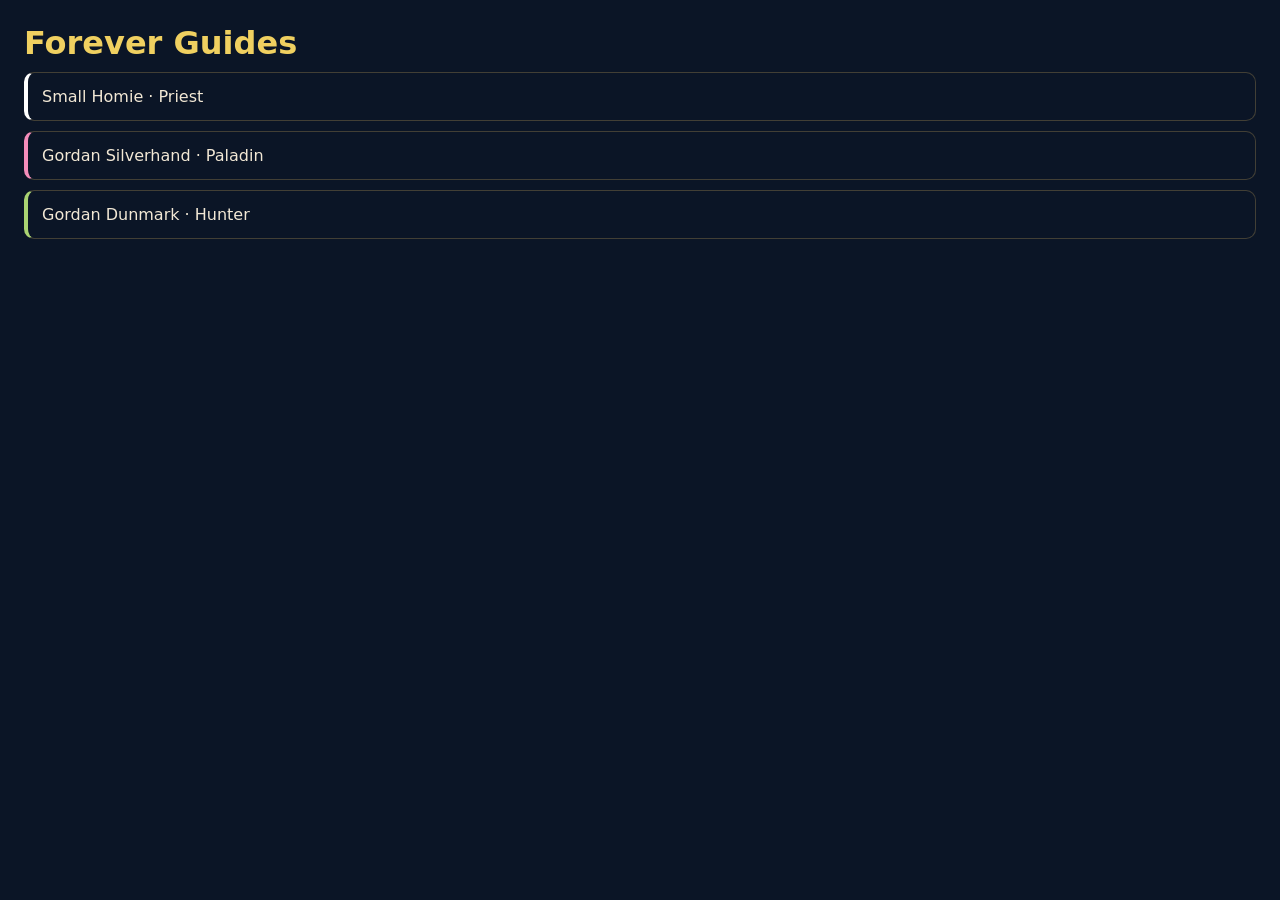
==== index.html @ d98e3555 "All three guides in one app" ====
<!doctype html><html lang="en"><head><meta charset="utf-8"><meta name="viewport" content="width=device-width,initial-scale=1">
<title>Forever Guides</title><meta name="theme-color" content="#0b1526"><link rel="manifest" href="manifest.webmanifest"><link rel="apple-touch-icon" href="icons/icon-180.png">
<meta name="apple-mobile-web-app-capable" content="yes"><meta name="apple-mobile-web-app-title" content="Forever Guides">
<style>body{margin:0;background:#0b1526;color:#f2e8d5;font:16px system-ui;display:flex;flex-direction:column;gap:10px;padding:24px}a{padding:14px;border:1px solid rgba(196,163,90,.3);border-radius:10px;color:#f2e8d5;text-decoration:none}</style>
<script>const s=localStorage.getItem('fg:last');if(['priest','paladin','hunter'].includes(s))location.replace(s+'/'+location.search+location.hash)</script></head><body>
<h1 style="color:#f0d060;margin:0">Forever Guides</h1><a href="priest/" style="border-left:4px solid #FFFFFF">Small Homie · Priest</a><a href="paladin/" style="border-left:4px solid #F48CBA">Gordan Silverhand · Paladin</a><a href="hunter/" style="border-left:4px solid #AAD372">Gordan Dunmark · Hunter</a><script>if("serviceWorker" in navigator)navigator.serviceWorker.register("sw.js",{updateViaCache:"none"})</script></body></html>
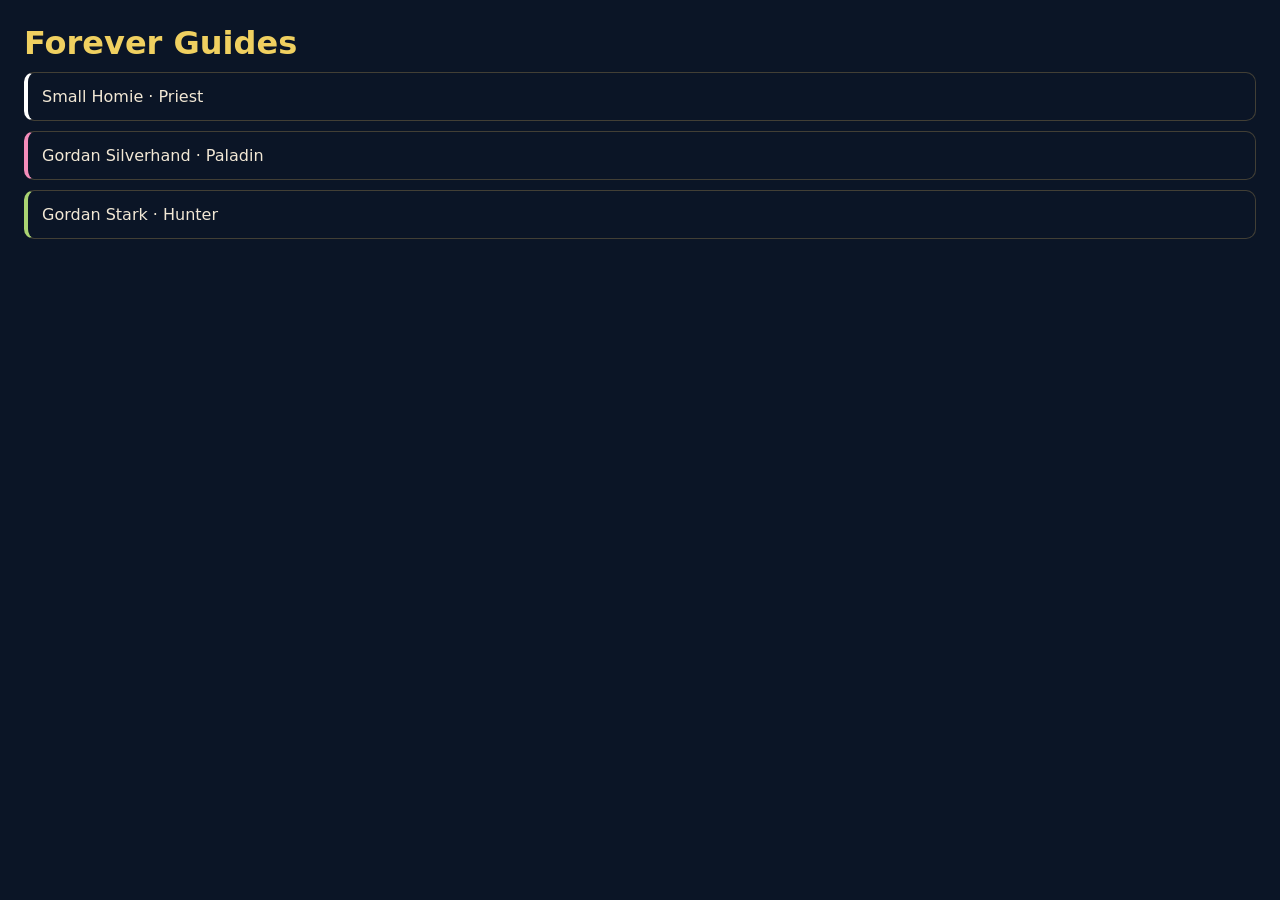
==== commit ec210446: "3-in-1: Gordan Stark Human BM + trainer buy/skip Hunter identity: Human Gordan Stark, Northshire/Elw" ====
--- a/index.html
+++ b/index.html
@@ -3,4 +3,4 @@
 <meta name="apple-mobile-web-app-capable" content="yes"><meta name="apple-mobile-web-app-title" content="Forever Guides">
 <style>body{margin:0;background:#0b1526;color:#f2e8d5;font:16px system-ui;display:flex;flex-direction:column;gap:10px;padding:24px}a{padding:14px;border:1px solid rgba(196,163,90,.3);border-radius:10px;color:#f2e8d5;text-decoration:none}</style>
 <script>const s=localStorage.getItem('fg:last');if(['priest','paladin','hunter'].includes(s))location.replace(s+'/'+location.search+location.hash)</script></head><body>
-<h1 style="color:#f0d060;margin:0">Forever Guides</h1><a href="priest/" style="border-left:4px solid #FFFFFF">Small Homie · Priest</a><a href="paladin/" style="border-left:4px solid #F48CBA">Gordan Silverhand · Paladin</a><a href="hunter/" style="border-left:4px solid #AAD372">Gordan Dunmark · Hunter</a><script>if("serviceWorker" in navigator)navigator.serviceWorker.register("sw.js",{updateViaCache:"none"})</script></body></html>+<h1 style="color:#f0d060;margin:0">Forever Guides</h1><a href="priest/" style="border-left:4px solid #FFFFFF">Small Homie · Priest</a><a href="paladin/" style="border-left:4px solid #F48CBA">Gordan Silverhand · Paladin</a><a href="hunter/" style="border-left:4px solid #AAD372">Gordan Stark · Hunter</a><script>if("serviceWorker" in navigator)navigator.serviceWorker.register("sw.js",{updateViaCache:"none"})</script></body></html>
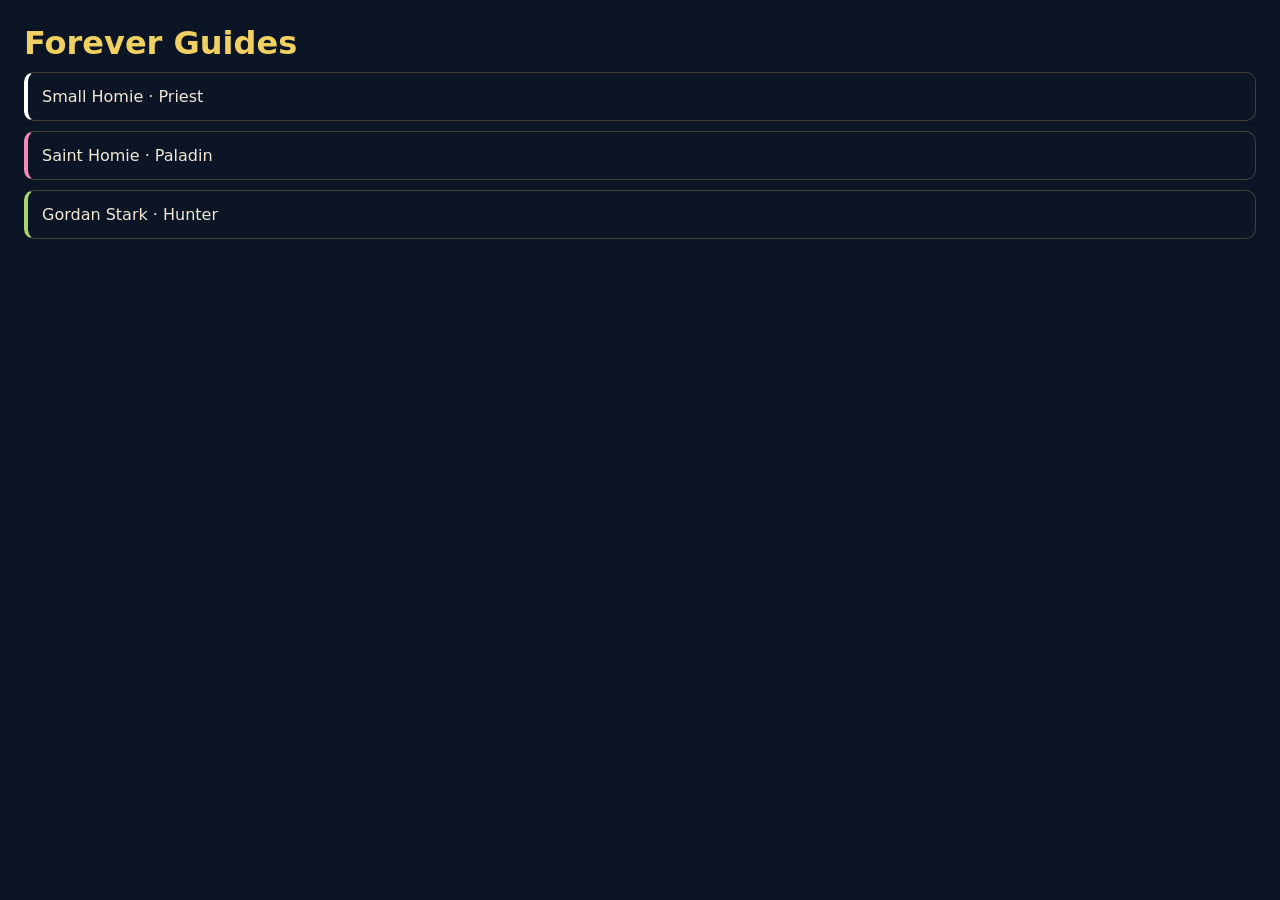
==== commit 3ae426ab: "Paladin renamed to Saint Homie" ====
--- a/index.html
+++ b/index.html
@@ -3,4 +3,4 @@
 <meta name="apple-mobile-web-app-capable" content="yes"><meta name="apple-mobile-web-app-title" content="Forever Guides">
 <style>body{margin:0;background:#0b1526;color:#f2e8d5;font:16px system-ui;display:flex;flex-direction:column;gap:10px;padding:24px}a{padding:14px;border:1px solid rgba(196,163,90,.3);border-radius:10px;color:#f2e8d5;text-decoration:none}</style>
 <script>const s=localStorage.getItem('fg:last');if(['priest','paladin','hunter'].includes(s))location.replace(s+'/'+location.search+location.hash)</script></head><body>
-<h1 style="color:#f0d060;margin:0">Forever Guides</h1><a href="priest/" style="border-left:4px solid #FFFFFF">Small Homie · Priest</a><a href="paladin/" style="border-left:4px solid #F48CBA">Gordan Silverhand · Paladin</a><a href="hunter/" style="border-left:4px solid #AAD372">Gordan Stark · Hunter</a><script>if("serviceWorker" in navigator)navigator.serviceWorker.register("sw.js",{updateViaCache:"none"})</script></body></html>+<h1 style="color:#f0d060;margin:0">Forever Guides</h1><a href="priest/" style="border-left:4px solid #FFFFFF">Small Homie · Priest</a><a href="paladin/" style="border-left:4px solid #F48CBA">Saint Homie · Paladin</a><a href="hunter/" style="border-left:4px solid #AAD372">Gordan Stark · Hunter</a><script>if("serviceWorker" in navigator)navigator.serviceWorker.register("sw.js",{updateViaCache:"none"})</script></body></html>
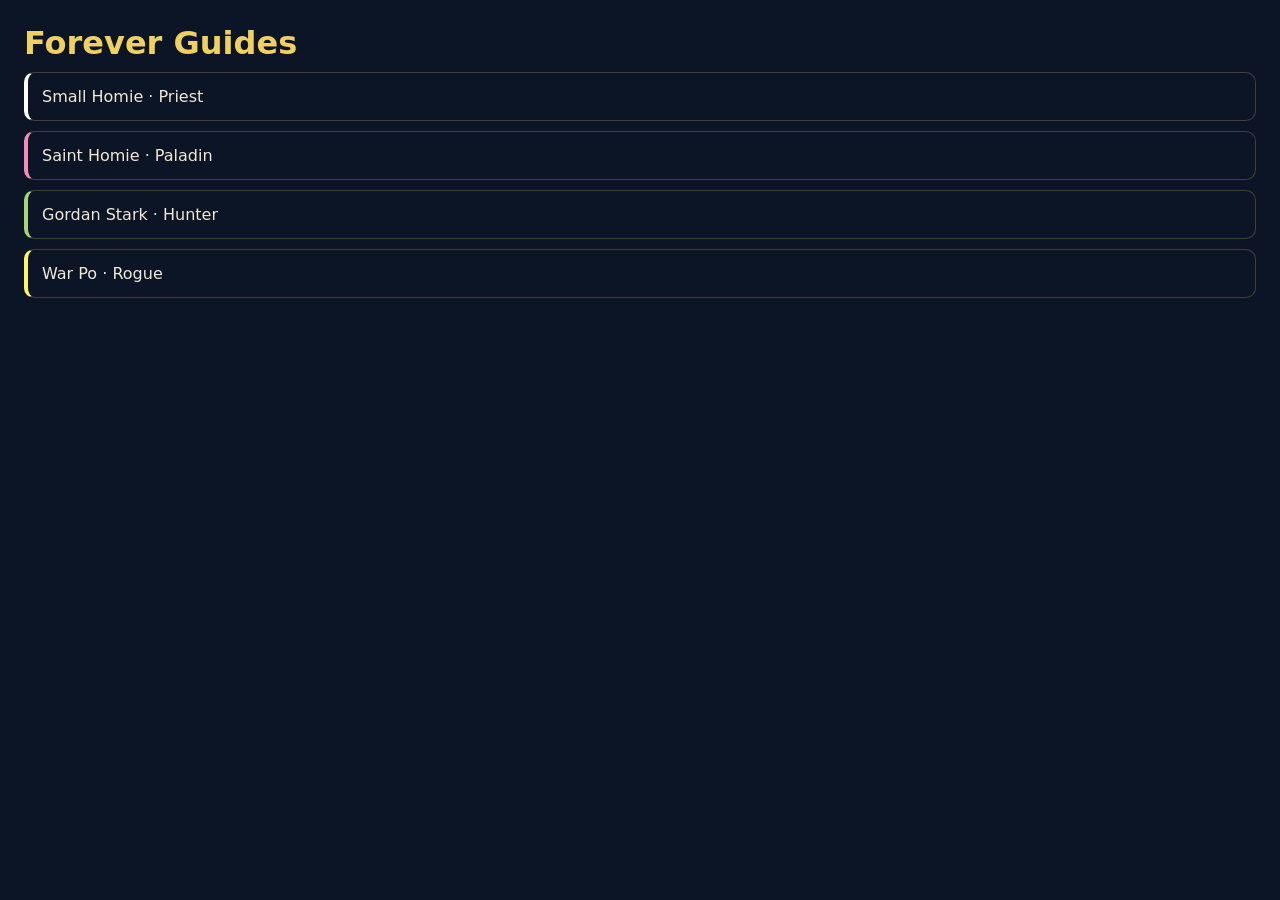
==== commit a2d80fa3: "Gold-saving trainer buy/skip for Priest and Paladin; add War Po Rogue page" ====
--- a/index.html
+++ b/index.html
@@ -2,5 +2,5 @@
 <title>Forever Guides</title><meta name="theme-color" content="#0b1526"><link rel="manifest" href="manifest.webmanifest"><link rel="apple-touch-icon" href="icons/icon-180.png">
 <meta name="apple-mobile-web-app-capable" content="yes"><meta name="apple-mobile-web-app-title" content="Forever Guides">
 <style>body{margin:0;background:#0b1526;color:#f2e8d5;font:16px system-ui;display:flex;flex-direction:column;gap:10px;padding:24px}a{padding:14px;border:1px solid rgba(196,163,90,.3);border-radius:10px;color:#f2e8d5;text-decoration:none}</style>
-<script>const s=localStorage.getItem('fg:last');if(['priest','paladin','hunter'].includes(s))location.replace(s+'/'+location.search+location.hash)</script></head><body>
-<h1 style="color:#f0d060;margin:0">Forever Guides</h1><a href="priest/" style="border-left:4px solid #FFFFFF">Small Homie · Priest</a><a href="paladin/" style="border-left:4px solid #F48CBA">Saint Homie · Paladin</a><a href="hunter/" style="border-left:4px solid #AAD372">Gordan Stark · Hunter</a><script>if("serviceWorker" in navigator)navigator.serviceWorker.register("sw.js",{updateViaCache:"none"})</script></body></html>+<script>const s=localStorage.getItem('fg:last');if(['priest','paladin','hunter','rogue'].includes(s))location.replace(s+'/'+location.search+location.hash)</script></head><body>
+<h1 style="color:#f0d060;margin:0">Forever Guides</h1><a href="priest/" style="border-left:4px solid #FFFFFF">Small Homie · Priest</a><a href="paladin/" style="border-left:4px solid #F48CBA">Saint Homie · Paladin</a><a href="hunter/" style="border-left:4px solid #AAD372">Gordan Stark · Hunter</a><a href="rogue/" style="border-left:4px solid #FFF468">War Po · Rogue</a><script>if("serviceWorker" in navigator)navigator.serviceWorker.register("sw.js",{updateViaCache:"none"})</script></body></html>
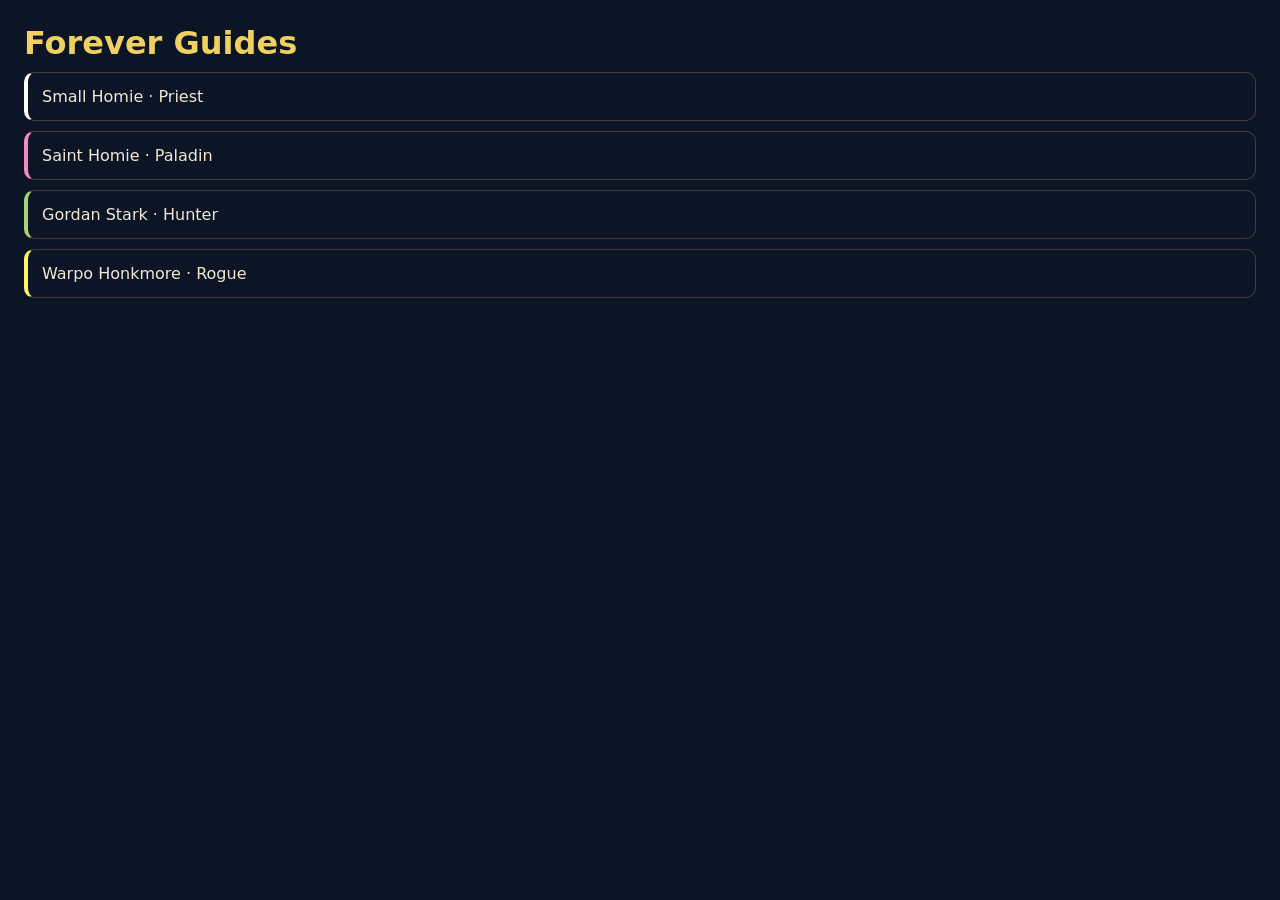
==== commit 1c9e5f12: "Rogue: Warpo Honkmore, Skyborne (Horde) - Zephras Isle, Horde 101 tab, Horde route, Horde poison cha" ====
--- a/index.html
+++ b/index.html
@@ -3,4 +3,4 @@
 <meta name="apple-mobile-web-app-capable" content="yes"><meta name="apple-mobile-web-app-title" content="Forever Guides">
 <style>body{margin:0;background:#0b1526;color:#f2e8d5;font:16px system-ui;display:flex;flex-direction:column;gap:10px;padding:24px}a{padding:14px;border:1px solid rgba(196,163,90,.3);border-radius:10px;color:#f2e8d5;text-decoration:none}</style>
 <script>const s=localStorage.getItem('fg:last');if(['priest','paladin','hunter','rogue'].includes(s))location.replace(s+'/'+location.search+location.hash)</script></head><body>
-<h1 style="color:#f0d060;margin:0">Forever Guides</h1><a href="priest/" style="border-left:4px solid #FFFFFF">Small Homie · Priest</a><a href="paladin/" style="border-left:4px solid #F48CBA">Saint Homie · Paladin</a><a href="hunter/" style="border-left:4px solid #AAD372">Gordan Stark · Hunter</a><a href="rogue/" style="border-left:4px solid #FFF468">War Po · Rogue</a><script>if("serviceWorker" in navigator)navigator.serviceWorker.register("sw.js",{updateViaCache:"none"})</script></body></html>+<h1 style="color:#f0d060;margin:0">Forever Guides</h1><a href="priest/" style="border-left:4px solid #FFFFFF">Small Homie · Priest</a><a href="paladin/" style="border-left:4px solid #F48CBA">Saint Homie · Paladin</a><a href="hunter/" style="border-left:4px solid #AAD372">Gordan Stark · Hunter</a><a href="rogue/" style="border-left:4px solid #FFF468">Warpo Honkmore · Rogue</a><script>if("serviceWorker" in navigator)navigator.serviceWorker.register("sw.js",{updateViaCache:"none"})</script></body></html>
